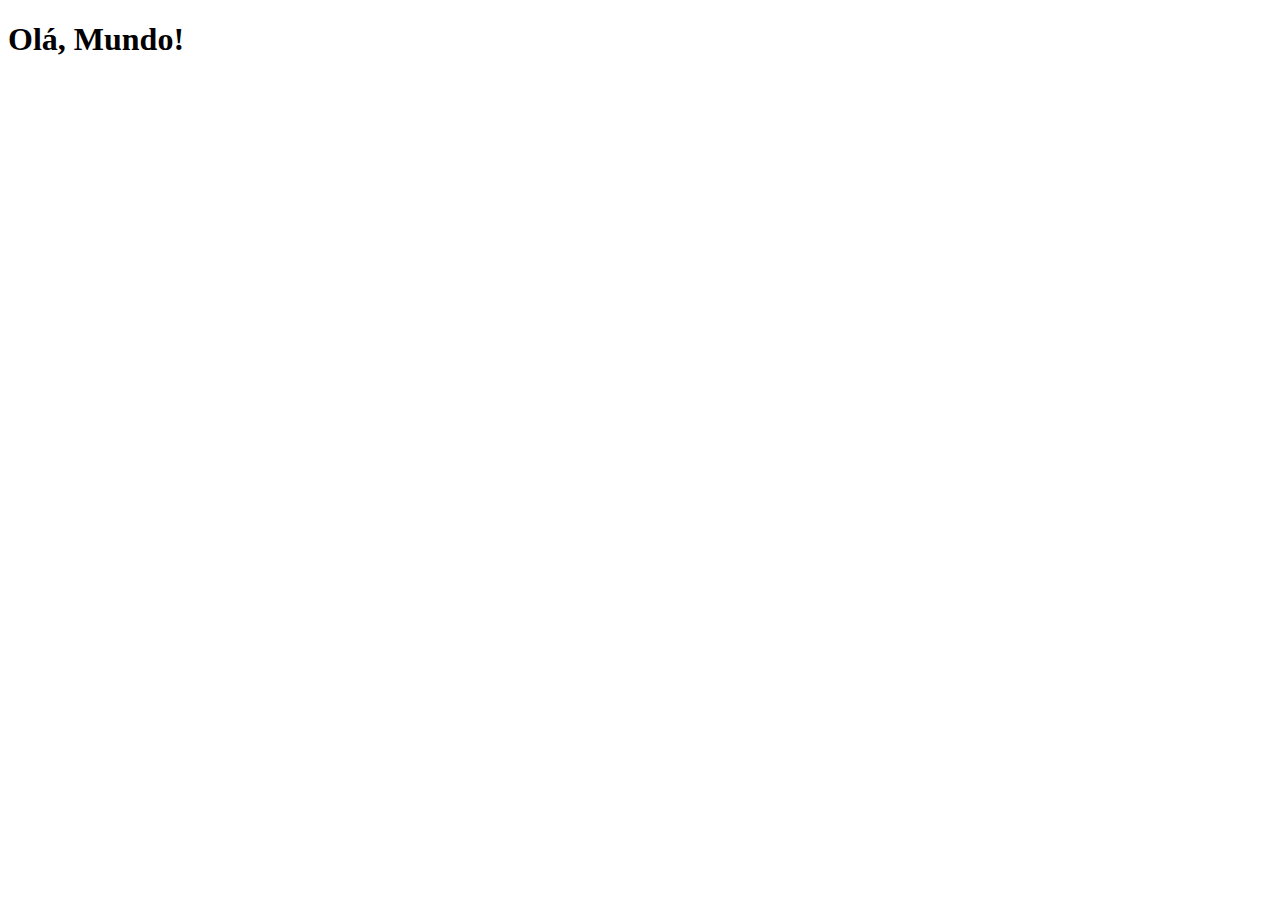
==== index.html @ 4472f5d0 "criei a página inicial" ====
<!DOCTYPE html>
<html lang="pt-br">
<head>
    <meta charset="UTF-8">
    <meta http-equiv="X-UA-Compatible" content="IE=edge">
    <meta name="viewport" content="width=device-width, initial-scale=1.0">
    <link rel="shortcut icon" href="favicon.ico" type="image/x-icon">
    <title>Projeto Redes Socias</title>
</head>
<body>
    <h1>Olá, Mundo!</h1>
</body>
</html>
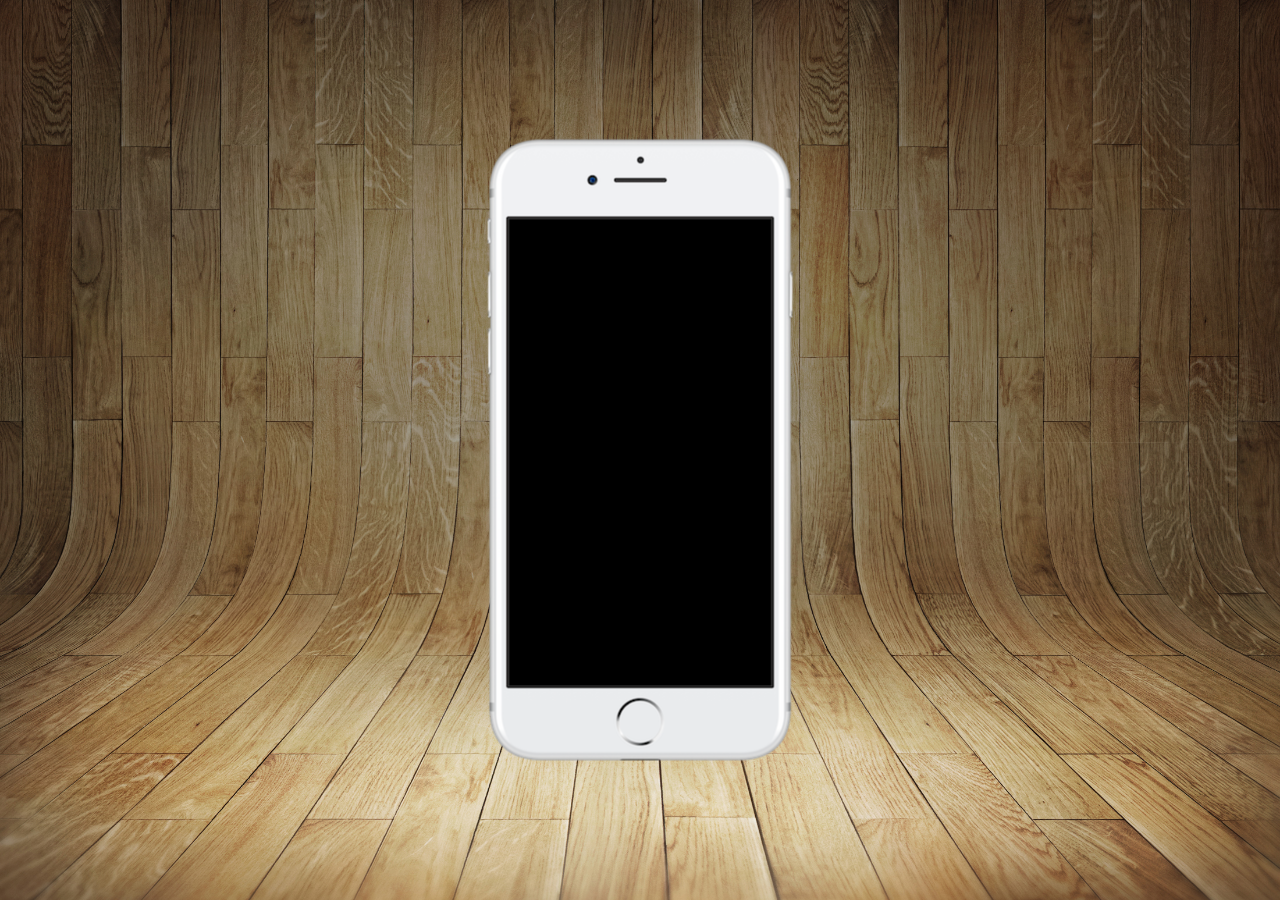
==== commit ea7bac97: "criei o estilo 01" ====
--- a/index.html
+++ b/index.html
@@ -5,9 +5,17 @@
     <meta http-equiv="X-UA-Compatible" content="IE=edge">
     <meta name="viewport" content="width=device-width, initial-scale=1.0">
     <link rel="shortcut icon" href="favicon.ico" type="image/x-icon">
+    <link rel="stylesheet" href="estilos/style.css">
     <title>Projeto Redes Socias</title>
 </head>
 <body>
-    <h1>Olá, Mundo!</h1>
+    <main>
+        <section id="telefone">
+
+        </section>
+        <section id="redes-sociais">
+
+        </section>
+    </main>
 </body>
 </html>--- a/estilos/style.css
+++ b/estilos/style.css
@@ -0,0 +1,35 @@
+@charset "UTF-8";
+
+* {
+    margin: 0;
+    padding: 0;
+    font-family: Arial, Helvetica, sans-serif;
+}
+
+html, body {
+    height: 100vh;
+    width: 100vw;
+    background-color: black;
+}
+
+body {
+    background: url(../imagens/fundo-madeira.jpg) no-repeat top center;
+    background-size: cover;
+    background-attachment: fixed;
+}
+
+main {
+    position: relative;
+    height: 100vh;
+}
+
+section#telefone {
+    position: absolute;
+    top: 50%;
+    left: 50%;
+    transform: translate(-50%, -50%);
+
+    height: 627px;
+    width: 311px;
+    background: url(../imagens/frame-iphone.png) no-repeat;
+}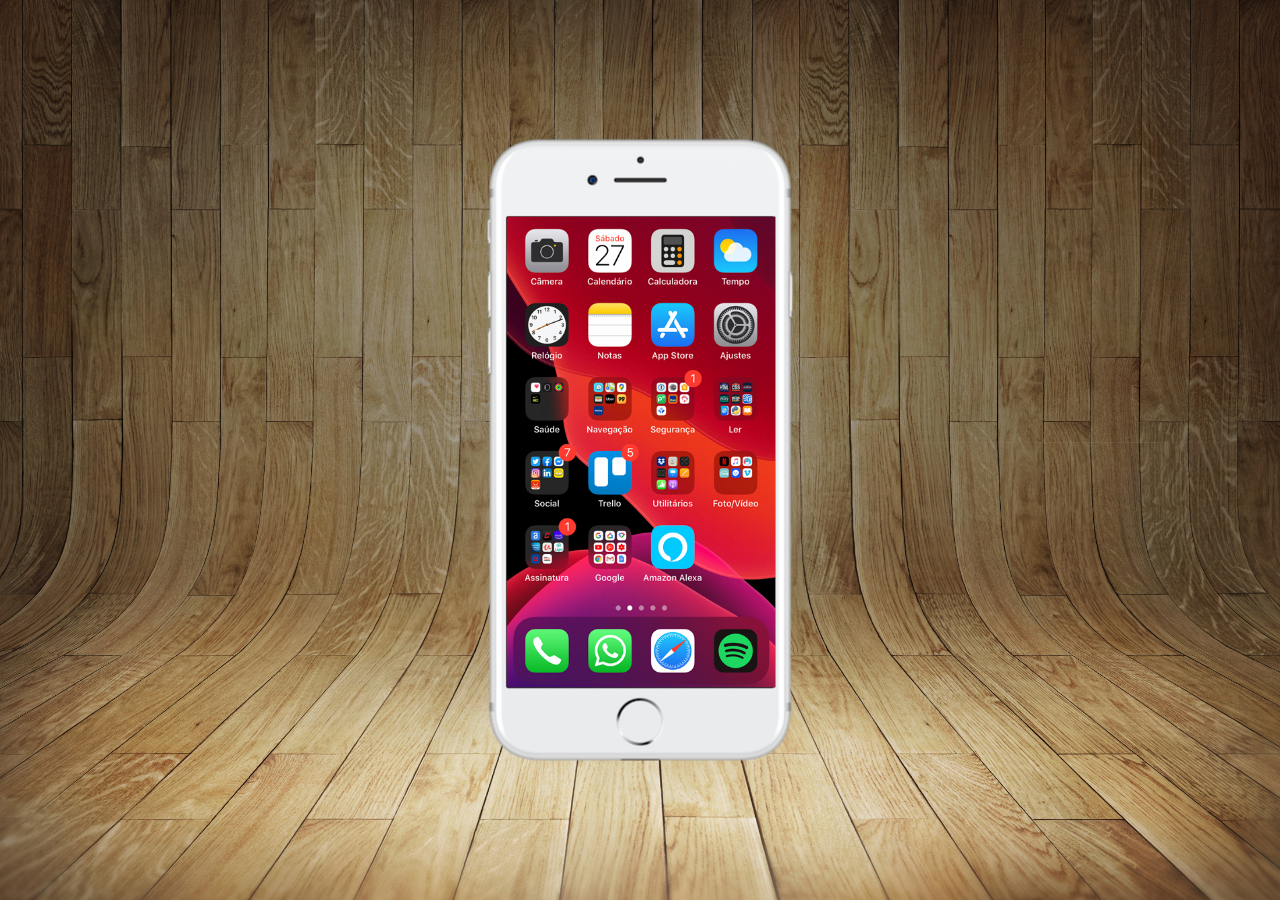
==== commit bde78c3e: "criei a tela home" ====
--- a/index.html
+++ b/index.html
@@ -11,10 +11,9 @@
 <body>
     <main>
         <section id="telefone">
-
+            <iframe src="home.html" name="tela" id="tela" frameborder="0"></iframe>
         </section>
         <section id="redes-sociais">
-
         </section>
     </main>
 </body>
--- a/estilos/style.css
+++ b/estilos/style.css
@@ -32,4 +32,12 @@
     height: 627px;
     width: 311px;
     background: url(../imagens/frame-iphone.png) no-repeat;
+}
+
+iframe {
+    position: relative;
+    top: 80px;
+    left: 22px;
+    width: 269px;
+    height: 471px;
 }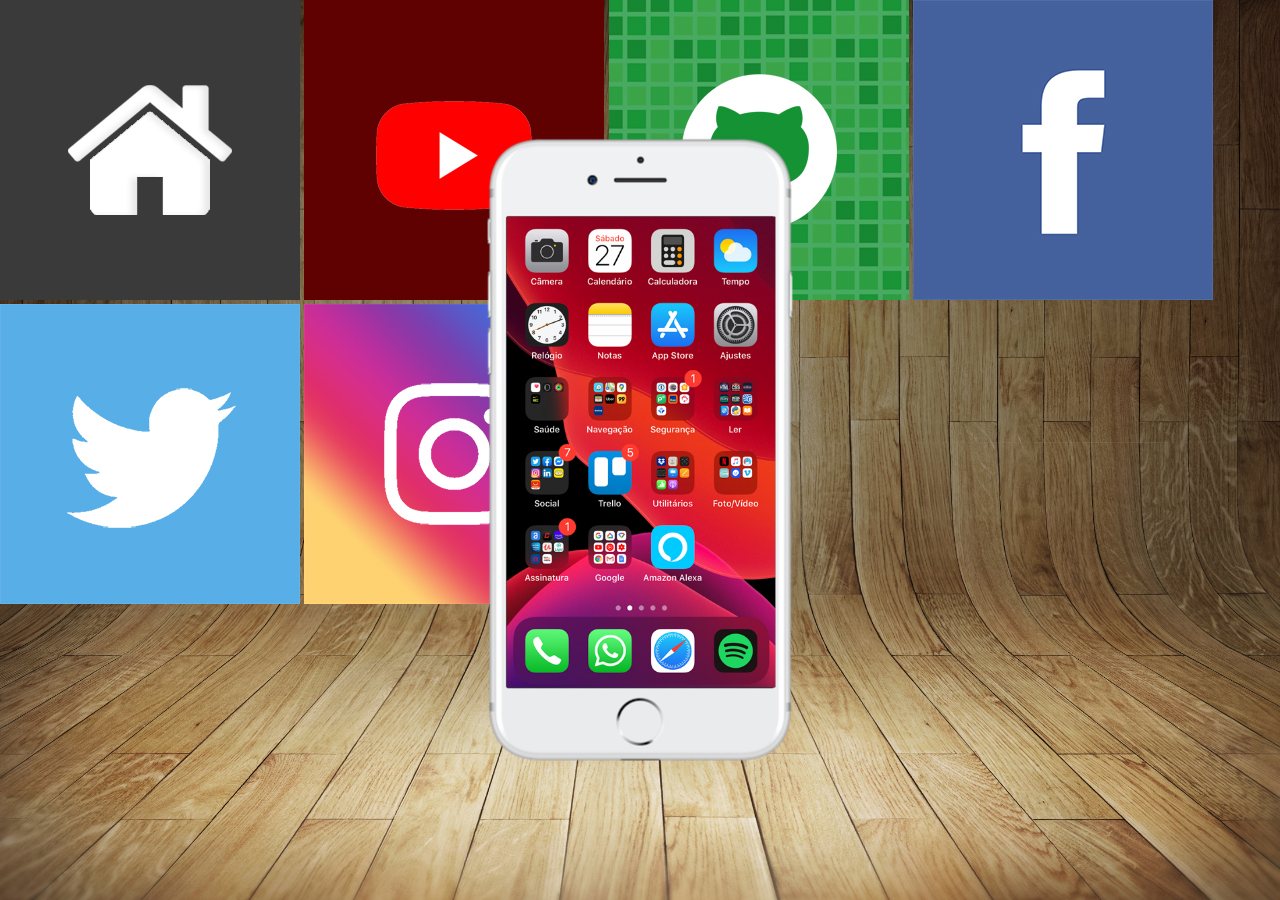
==== commit 173a7834: "adicionados os links" ====
--- a/index.html
+++ b/index.html
@@ -11,9 +11,17 @@
 <body>
     <main>
         <section id="telefone">
-            <iframe src="home.html" name="tela" id="tela" frameborder="0"></iframe>
+            <iframe src="home.html" name="tela" id="tela" frameborder="0">
+                <p>Seu navegador não é com isso...</p>
+            </iframe>
         </section>
         <section id="redes-sociais">
+            <a href="#" target="tela" rel="next"><img src="imagens/logo-home.jpg" alt="home"></a>
+            <a href="#" target="tela" rel="next"><img src="imagens/logo-youtube.jpg" alt="youtube"></a>
+            <a href="#" target="tela" rel="next"><img src="imagens/logo-github.jpg" alt="github"></a>
+            <a href="#" target="tela" rel="next"><img src="imagens/logo-facebook.jpg" alt="facebook"></a>
+            <a href="#" target="tela" rel="next"><img src="imagens/logo-twitter.jpg" alt="twitter"></a>
+            <a href="#" target="tela" rel="next"><img src="imagens/logo-instagram.jpg" alt="instagram"></a>
         </section>
     </main>
 </body>
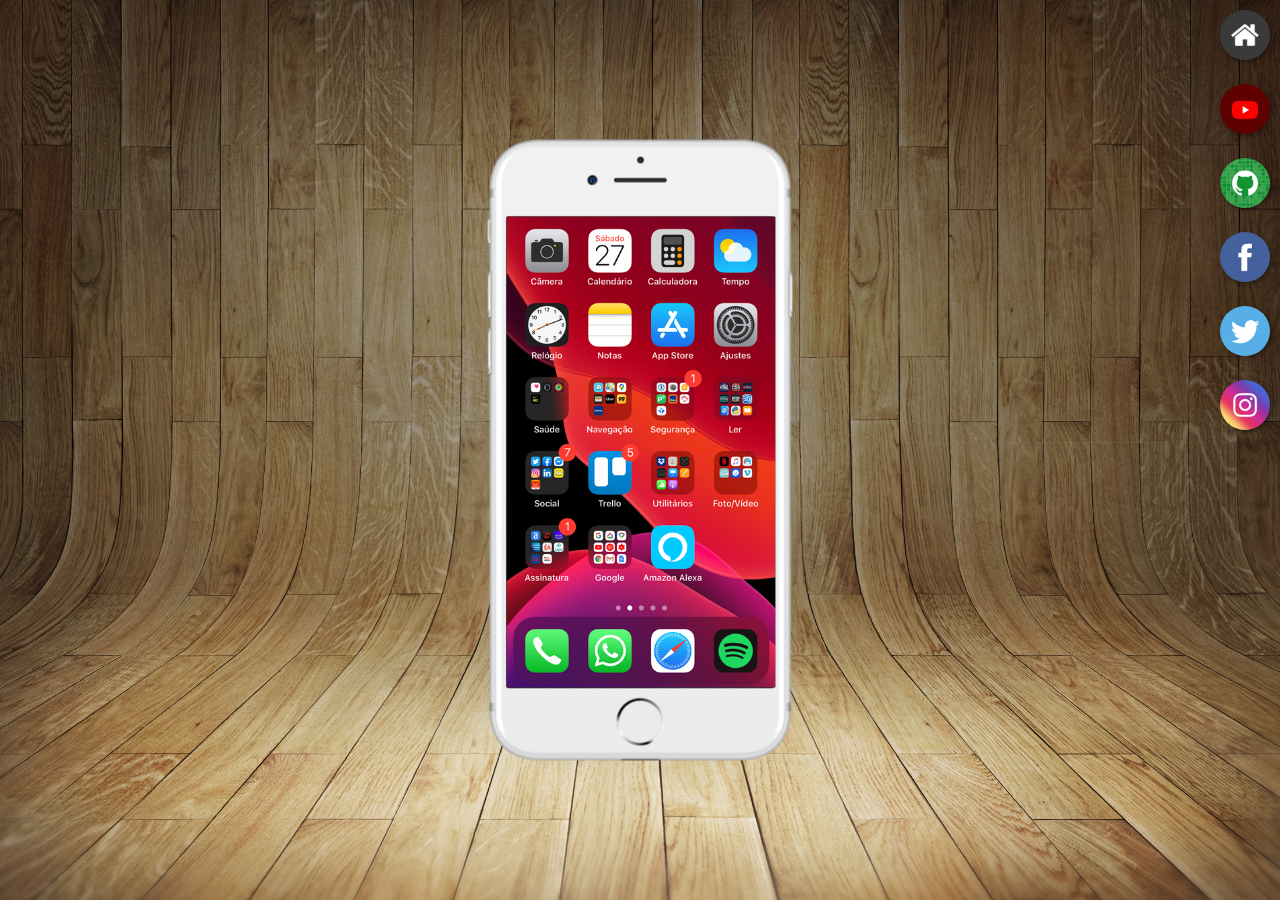
==== commit 3f9280e3: "feito os botões" ====
--- a/index.html
+++ b/index.html
@@ -16,12 +16,12 @@
             </iframe>
         </section>
         <section id="redes-sociais">
-            <a href="#" target="tela" rel="next"><img src="imagens/logo-home.jpg" alt="home"></a>
-            <a href="#" target="tela" rel="next"><img src="imagens/logo-youtube.jpg" alt="youtube"></a>
-            <a href="#" target="tela" rel="next"><img src="imagens/logo-github.jpg" alt="github"></a>
-            <a href="#" target="tela" rel="next"><img src="imagens/logo-facebook.jpg" alt="facebook"></a>
-            <a href="#" target="tela" rel="next"><img src="imagens/logo-twitter.jpg" alt="twitter"></a>
-            <a href="#" target="tela" rel="next"><img src="imagens/logo-instagram.jpg" alt="instagram"></a>
+            <a href="#" target="tela" rel="next"><img src="imagens/logo-home.jpg" alt="home"></a><br>
+            <a href="#" target="tela" rel="next"><img src="imagens/logo-youtube.jpg" alt="youtube"></a><br>
+            <a href="#" target="tela" rel="next"><img src="imagens/logo-github.jpg" alt="github"></a><br>
+            <a href="#" target="tela" rel="next"><img src="imagens/logo-facebook.jpg" alt="facebook"></a><br>
+            <a href="#" target="tela" rel="next"><img src="imagens/logo-twitter.jpg" alt="twitter"></a><br>
+            <a href="#" target="tela" rel="next"><img src="imagens/logo-instagram.jpg" alt="instagram"></a><br>
         </section>
     </main>
 </body>
--- a/estilos/style.css
+++ b/estilos/style.css
@@ -34,10 +34,29 @@
     background: url(../imagens/frame-iphone.png) no-repeat;
 }
 
-iframe {
+iframe#tela {
     position: relative;
     top: 80px;
     left: 22px;
     width: 269px;
     height: 471px;
+}
+
+section#redes-sociais {
+    text-align: right;
+}
+
+section#redes-sociais > a > img {
+    width: 50px;
+    margin: 10px;
+    border-radius: 50%;
+    box-shadow: 2px 2px 5px rgba(0, 0, 0, 0.400);
+    box-sizing: border-box;
+}
+
+section#redes-sociais > a > img:hover {
+    border: 2px solid rgba(255, 255, 255, 0.616);
+    transform: translate(-3px, -3px);
+    box-shadow: 5px 5px 10px rgba(0, 0, 0, 0.61);
+    transition: transform 0.5s, border 0.6s;
 }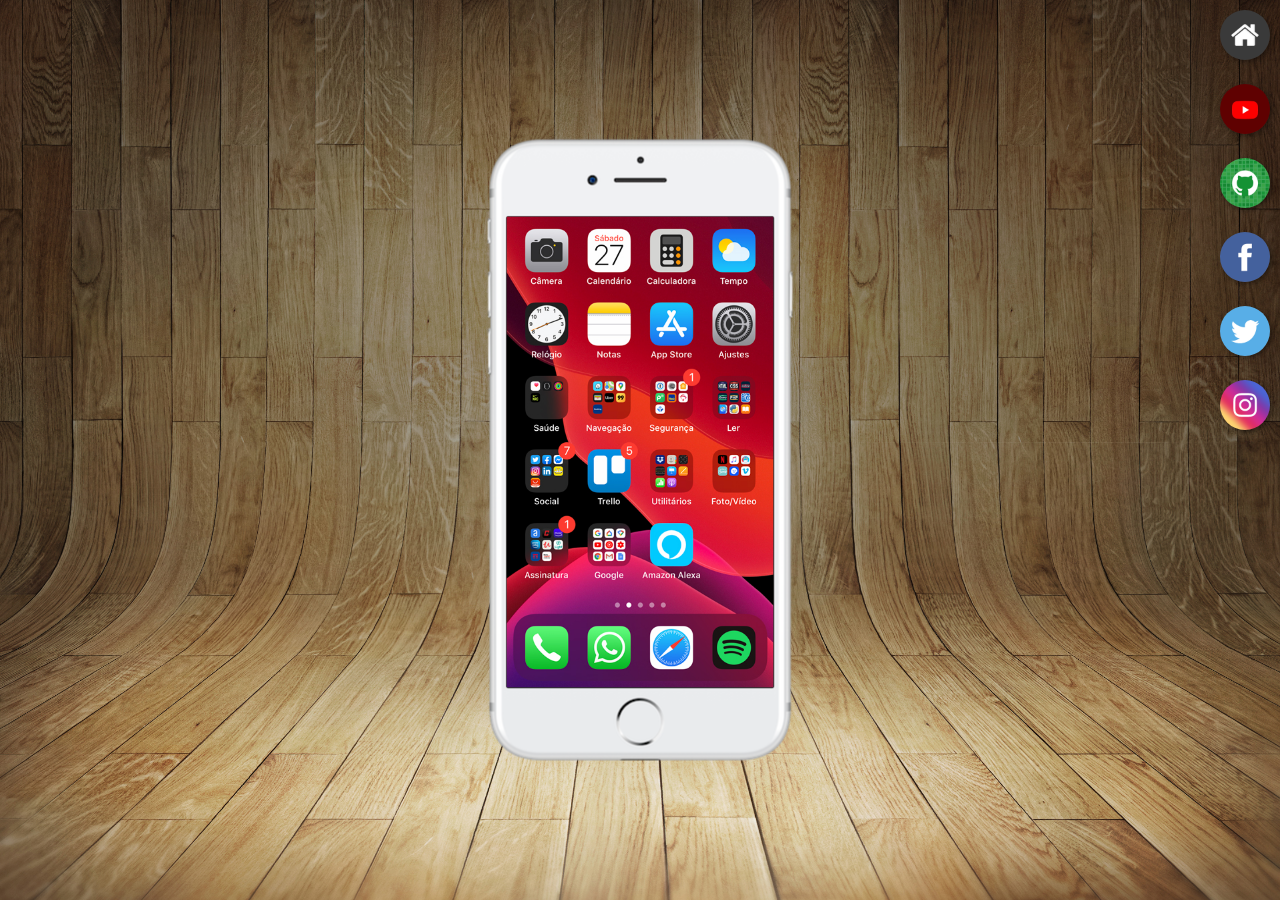
==== commit 5f76e7b4: "terminado" ====
--- a/index.html
+++ b/index.html
@@ -16,12 +16,12 @@
             </iframe>
         </section>
         <section id="redes-sociais">
-            <a href="#" target="tela" rel="next"><img src="imagens/logo-home.jpg" alt="home"></a><br>
-            <a href="#" target="tela" rel="next"><img src="imagens/logo-youtube.jpg" alt="youtube"></a><br>
-            <a href="#" target="tela" rel="next"><img src="imagens/logo-github.jpg" alt="github"></a><br>
-            <a href="#" target="tela" rel="next"><img src="imagens/logo-facebook.jpg" alt="facebook"></a><br>
-            <a href="#" target="tela" rel="next"><img src="imagens/logo-twitter.jpg" alt="twitter"></a><br>
-            <a href="#" target="tela" rel="next"><img src="imagens/logo-instagram.jpg" alt="instagram"></a><br>
+            <a href="home.html" target="tela" rel="next"><img src="imagens/logo-home.jpg" alt="home"></a><br>
+            <a href="youtube.html" target="tela" rel="next"><img src="imagens/logo-youtube.jpg" alt="youtube"></a><br>
+            <a href="github.html" target="tela" rel="next"><img src="imagens/logo-github.jpg" alt="github"></a><br>
+            <a href="facebook.html" target="tela" rel="next"><img src="imagens/logo-facebook.jpg" alt="facebook"></a><br>
+            <a href="twitter.html" target="tela" rel="next"><img src="imagens/logo-twitter.jpg" alt="twitter"></a><br>
+            <a href="instagram.html" target="tela" rel="next"><img src="imagens/logo-instagram.jpg" alt="instagram"></a><br>
         </section>
     </main>
 </body>
--- a/estilos/style.css
+++ b/estilos/style.css
@@ -38,7 +38,7 @@
     position: relative;
     top: 80px;
     left: 22px;
-    width: 269px;
+    width: 267px;
     height: 471px;
 }
 
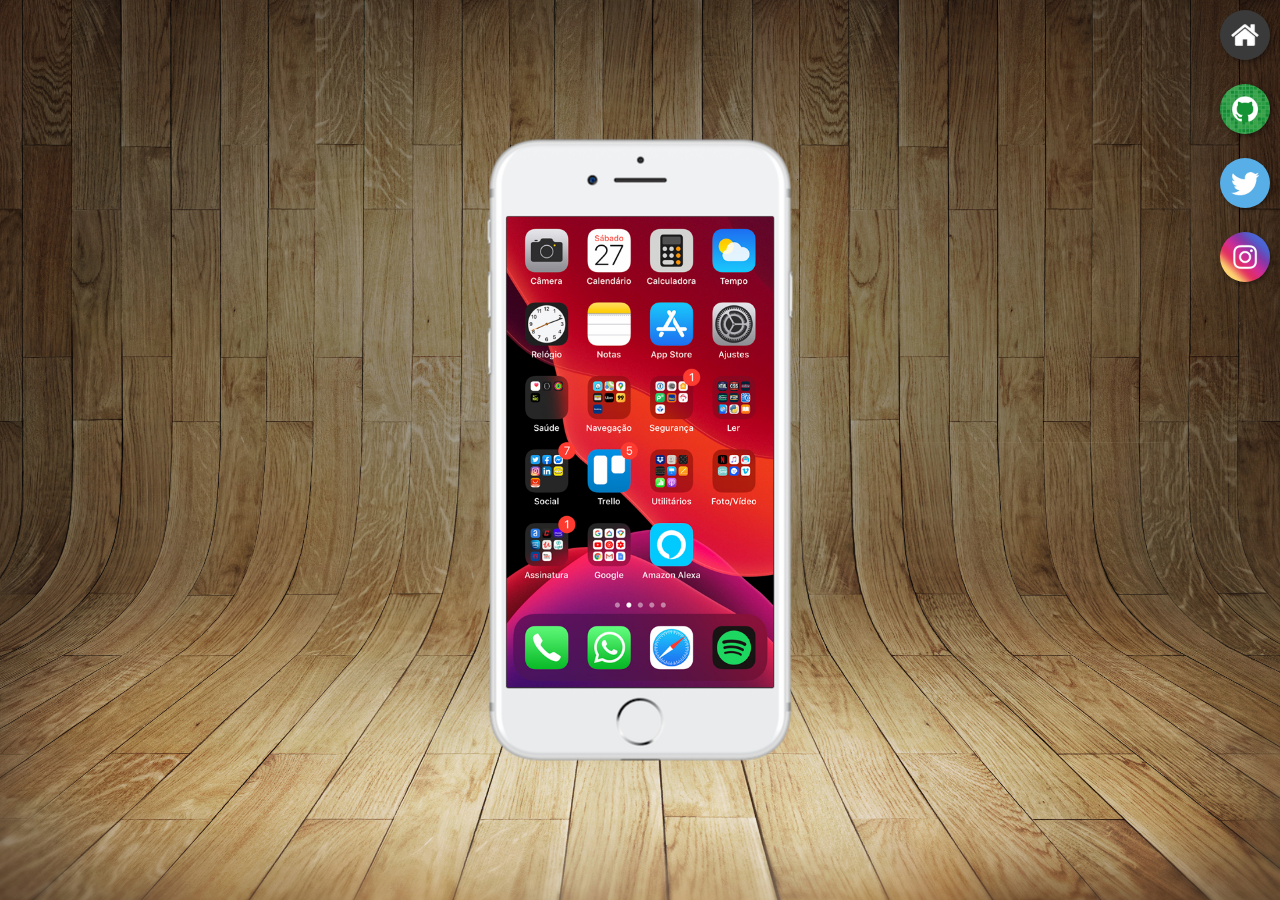
==== commit a0c22501: "personalização" ====
--- a/index.html
+++ b/index.html
@@ -17,9 +17,7 @@
         </section>
         <section id="redes-sociais">
             <a href="home.html" target="tela" rel="next"><img src="imagens/logo-home.jpg" alt="home"></a><br>
-            <a href="youtube.html" target="tela" rel="next"><img src="imagens/logo-youtube.jpg" alt="youtube"></a><br>
             <a href="github.html" target="tela" rel="next"><img src="imagens/logo-github.jpg" alt="github"></a><br>
-            <a href="facebook.html" target="tela" rel="next"><img src="imagens/logo-facebook.jpg" alt="facebook"></a><br>
             <a href="twitter.html" target="tela" rel="next"><img src="imagens/logo-twitter.jpg" alt="twitter"></a><br>
             <a href="instagram.html" target="tela" rel="next"><img src="imagens/logo-instagram.jpg" alt="instagram"></a><br>
         </section>
